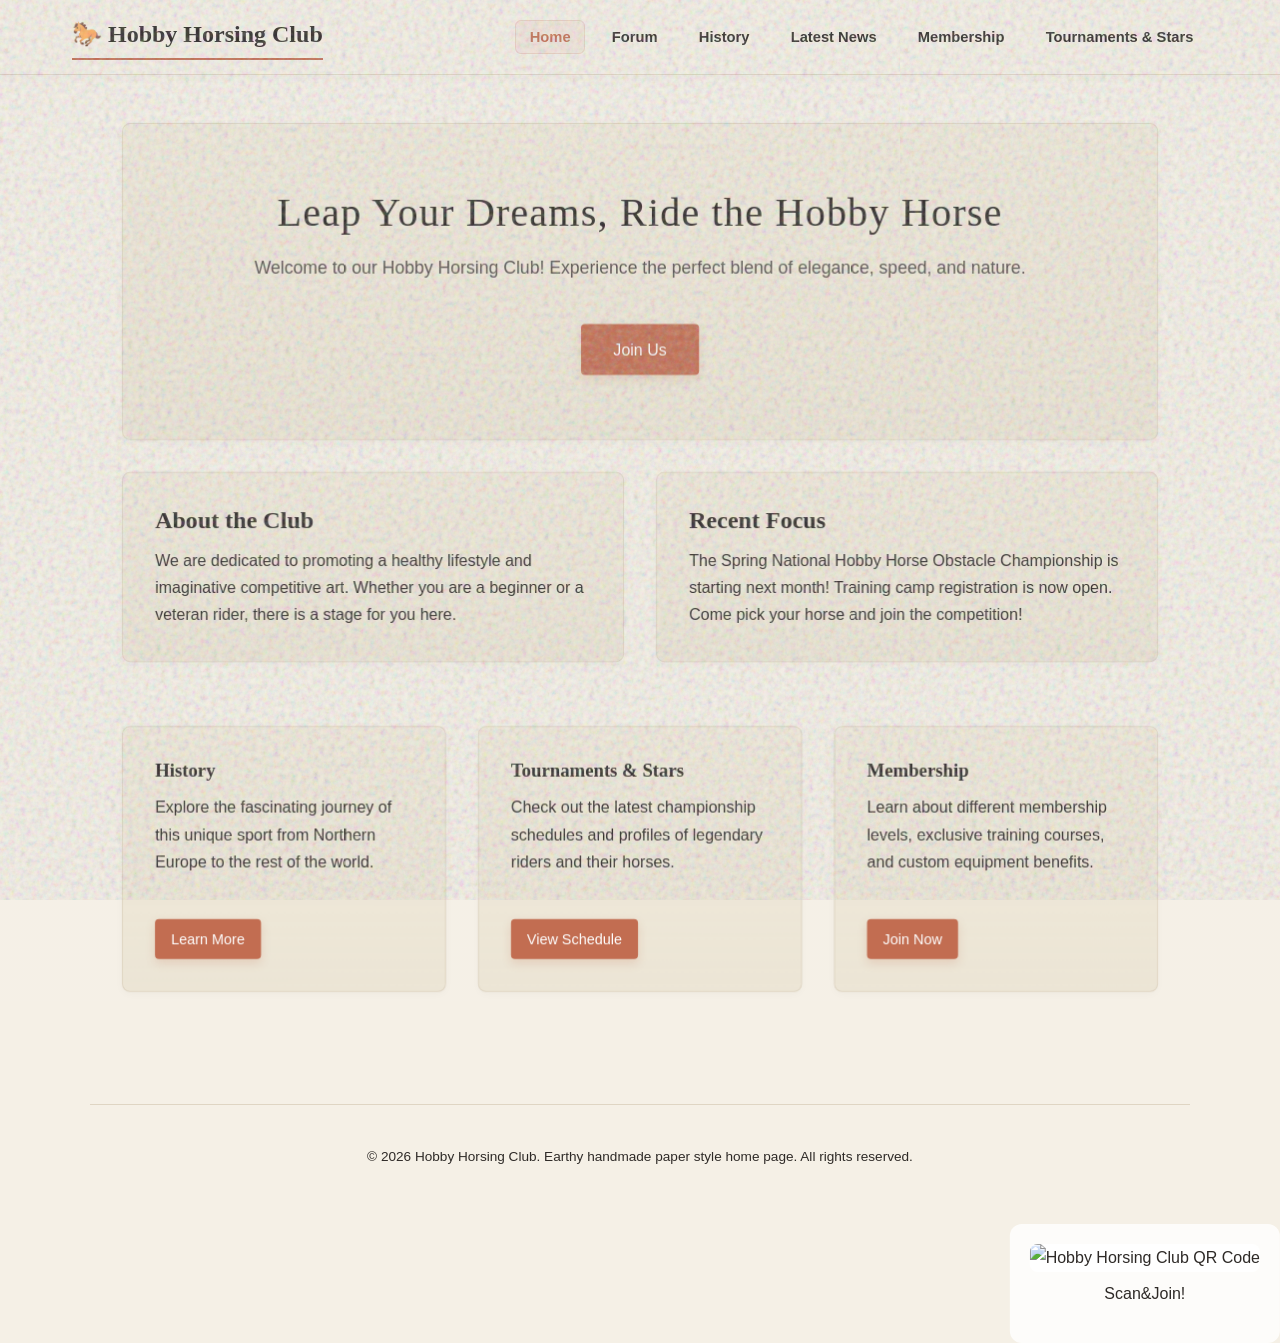
==== index.html @ 78e89c81 "UPDATED VERSION OF QR CODE" ====
<!DOCTYPE html>
<html lang="en">
<head>
    <meta charset="UTF-8">
    <meta name="viewport" content="width=device-width, initial-scale=1.0">
    <title>Hobby Horsing Club - Home</title>
    <link rel="stylesheet" href="style.css">
</head>
<body>
    <!-- Unified Navigation Bar -->
    <header>
        <div class="nav-container">
            <a href="index.html" class="logo">🐎 Hobby Horsing Club</a>
            <nav>
                <ul>
                    <li><a href="index.html" class="active">Home</a></li>
                    <li><a href="forum.html">Forum</a></li>
                    <li><a href="history.html">History</a></li>
                    <li><a href="news.html">Latest News</a></li>
                    <li><a href="membership.html">Membership</a></li>
                    <li><a href="tournament.html">Tournaments & Stars</a></li>
                </ul>
            </nav>
        </div>
    </header>

    <!-- Page Body -->
    <main class="paper-drop">
        <!-- Hero Section -->
        <section class="card" style="text-align: center; padding: 4rem 2rem;">
            <h1 class="page-title" style="border: none; padding: 0; display: inline-block;">Leap Your Dreams, Ride the Hobby Horse</h1>
            <p class="page-subtitle">Welcome to our Hobby Horsing Club! Experience the perfect blend of elegance, speed, and nature.</p>
            <a href="membership.html" class="btn">Join Us</a>
        </section>

        <!-- Club Introduction -->
        <section class="grid-2">
            <div class="card">
                <h2>About the Club</h2>
                <p>We are dedicated to promoting a healthy lifestyle and imaginative competitive art. Whether you are a beginner or a veteran rider, there is a stage for you here.</p>
            </div>
            <div class="card">
                <h2>Recent Focus</h2>
                <p>The Spring National Hobby Horse Obstacle Championship is starting next month! Training camp registration is now open. Come pick your horse and join the competition!</p>
            </div>
        </section>

        <!-- Quick Navigation -->
        <section class="grid-3">
            <div class="card">
                <h3>History</h3>
                <p>Explore the fascinating journey of this unique sport from Northern Europe to the rest of the world.</p>
                <br>
                <a href="history.html" class="btn" style="padding: 0.5rem 1rem; font-size: 0.9rem;">Learn More</a>
            </div>
            <div class="card">
                <h3>Tournaments & Stars</h3>
                <p>Check out the latest championship schedules and profiles of legendary riders and their horses.</p>
                <br>
                <a href="tournament.html" class="btn" style="padding: 0.5rem 1rem; font-size: 0.9rem;">View Schedule</a>
            </div>
            <div class="card">
                <h3>Membership</h3>
                <p>Learn about different membership levels, exclusive training courses, and custom equipment benefits.</p>
                <br>
                <a href="membership.html" class="btn" style="padding: 0.5rem 1rem; font-size: 0.9rem;">Join Now</a>
            </div>
        </section>
    </main>

    <!-- Footer -->
    <footer>
        <p>&copy; 2026 Hobby Horsing Club. Earthy handmade paper style home page. All rights reserved.</p>
    </footer>
    
    <div style="text-align: center; padding: 20px; position: relative; z-index: 1000; background: rgba(255,255,255,0.8); border-radius: 12px; display: inline-block; margin: 0 auto; left: 50%; transform: translateX(-50%);">
        <img 
            src="https://api.qrserver.com/v1/create-qr-code/?size=200x200&data=https://joy-the-goose.github.io/Horsin-Around-with-us/" 
            alt="Hobby Horsing Club QR Code"
            style="background-color: #fff; border-radius: 8px; display: block;"
        />
        <p style="margin-top: 0.5rem;">Scan&Join!</p>
    </div>
</body>
</html>
---- style.css ----
/* ==========================================
   Earthy & Textured Paper - Shared Stylesheet
   ========================================== */
:root {
    --bg-color: #F5F0E6;
    --text-color: #2E2A27;
    --accent-red: #C26D51;
    --accent-green: #5E6C53;
    --card-bg: #EFE8D8;
    --card-border: #DFD5C3;
    --card-hover: #E4DCCB;
    --muted-text: #554F4B;
    --shadow-soft: 0 2px 8px rgba(46, 42, 39, 0.03);
    --shadow-hover: 0 6px 16px rgba(46, 42, 39, 0.06);
    --font-serif: "Noto Serif SC", "Source Han Serif SC", "Georgia", serif;
    --font-sans: -apple-system, BlinkMacSystemFont, "Segoe UI", Roboto, sans-serif;
}
* { box-sizing: border-box; margin: 0; padding: 0; }
body {
    background:
        linear-gradient(180deg, rgba(255, 255, 255, 0.08), rgba(255, 255, 255, 0)),
        var(--bg-color);
    color: var(--text-color);
    font-family: var(--font-sans);
    font-size: 16px;
    line-height: 1.7;
    min-height: 100vh;
    display: flex;
    flex-direction: column;
    position: relative;
    overflow-x: hidden;
}
body::before {
    content: "";
    position: fixed;
    top: 0; left: 0; width: 100%; height: 100%;
    pointer-events: none; z-index: 999; opacity: 0.35;
    background-image: url("data:image/svg+xml,%3Csvg viewBox='0 0 200 200' xmlns='http://www.w3.org/2000/svg'%3E%3Cfilter id='noiseFilter'%3E%3CfeTurbulence type='fractalNoise' baseFrequency='0.8' numOctaves='3' stitchTiles='stitch'/%3E%3C/filter%3E%3Crect width='100%25' height='100%25' filter='url(%23noiseFilter)'/%3E%3C/svg%3E");
}
@keyframes paperDropAnim {
    0% { opacity: 0; transform: translateY(-40px) rotate(-1.5deg) scale(0.98); }
    60% { opacity: 1; transform: translateY(6px) rotate(0.5deg) scale(1.002); }
    100% { opacity: 1; transform: translateY(0) rotate(0deg) scale(1); }
}
.paper-drop {
    opacity: 0;
    animation: paperDropAnim 0.75s cubic-bezier(0.25, 1, 0.5, 1) forwards;
    will-change: transform, opacity;
}
header {
    width: 100%;
    background-color: rgba(245, 240, 230, 0.96);
    border-bottom: 1px solid var(--card-border);
    box-shadow: 0 2px 10px rgba(46, 42, 39, 0.03);
    position: sticky; top: 0; z-index: 100; backdrop-filter: blur(4px);
}
.nav-container {
    max-width: 1200px; margin: 0 auto; padding: 0.9rem 2rem;
    display: flex; justify-content: space-between; align-items: center; flex-wrap: wrap; gap: 0.75rem 1rem;
}
.logo {
    font-family: var(--font-serif); font-size: 1.5rem; font-weight: 700;
    color: var(--text-color); text-decoration: none; border-bottom: 2px solid var(--accent-red); padding-bottom: 0.15rem;
}
nav { display: flex; align-items: center; }
nav ul { list-style: none; display: flex; gap: 0.75rem; flex-wrap: wrap; }
nav a {
    text-decoration: none; color: var(--text-color); font-size: 0.92rem; font-weight: 600;
    padding: 0.5rem 0.85rem; border-radius: 6px; border: 1px solid transparent;
    transition: all 0.2s ease; line-height: 1.2;
}
nav a:hover, nav a.active {
    color: var(--accent-red);
    background-color: rgba(194, 109, 81, 0.08);
    border-color: rgba(194, 109, 81, 0.18);
}
nav a:focus-visible, .btn:focus-visible { outline: 2px solid var(--accent-red); outline-offset: 2px; }

main {
    flex: 1;
    width: 100%;
    max-width: 1100px;
    margin: 0 auto;
    padding: 3rem 2rem;
}

h1, h2, h3, h4 {
    color: var(--text-color);
    line-height: 1.25;
    margin-bottom: 0.75rem;
}

p {
    margin-bottom: 1rem;
    color: var(--text-color);
}

img {
    max-width: 100%;
    display: block;
}

.page-title {
    font-family: var(--font-serif);
    font-size: 2.5rem;
    font-weight: normal;
    margin-bottom: 1rem;
    letter-spacing: 0.03em;
    border-left: 5px solid var(--accent-green);
    padding-left: 1rem;
}

.page-subtitle {
    font-size: 1.1rem;
    color: #554F4B;
    margin-bottom: 2.5rem;
}

.card {
    background-color: var(--card-bg);
    border: 1px solid var(--card-border);
    border-radius: 8px;
    padding: 2rem;
    margin-bottom: 2rem;
    box-shadow: var(--shadow-soft);
    transition: transform 0.2s ease, box-shadow 0.2s ease;
    background-image: linear-gradient(180deg, rgba(255,255,255,0.08), rgba(0,0,0,0.01));
}

.card:hover {
    transform: translateY(-2px);
    box-shadow: var(--shadow-hover);
}

.card h2,
.card h3,
.card h4 {
    font-family: var(--font-serif);
    color: var(--text-color);
}

.card p:last-child,
.card ul:last-child,
.card ol:last-child {
    margin-bottom: 0;
}

.grid-2 {
    display: grid;
    grid-template-columns: repeat(auto-fit, minmax(320px, 1fr));
    gap: 2rem;
    margin-bottom: 2rem;
}

.grid-3 {
    display: grid;
    grid-template-columns: repeat(auto-fit, minmax(300px, 1fr));
    gap: 2rem;
    margin-bottom: 2rem;
}

table {
    width: 100%;
    border-collapse: collapse;
    background-color: var(--card-bg);
    border: 1px solid var(--card-border);
    border-radius: 8px;
    overflow: hidden;
    margin-bottom: 2rem;
}

th, td {
    padding: 1rem 1.25rem;
    text-align: left;
    border-bottom: 1px solid var(--card-border);
}

th {
    background-color: rgba(94, 108, 83, 0.12);
    font-family: var(--font-serif);
    color: var(--text-color);
    font-weight: bold;
}

tr:last-child td {
    border-bottom: none;
}

.form-group {
    margin-bottom: 1.5rem;
}

label {
    display: block;
    margin-bottom: 0.5rem;
    font-weight: bold;
    font-size: 0.95rem;
}

input[type="text"],
input[type="email"],
select,
textarea {
    width: 100%;
    padding: 0.75rem 1rem;
    background-color: #FAF6ED;
    border: 1px solid var(--card-border);
    border-radius: 4px;
    color: var(--text-color);
    font-family: var(--font-sans);
    font-size: 1rem;
}

input:focus, select:focus, textarea:focus {
    outline: none;
    border-color: var(--accent-red);
}

.btn {
    display: inline-block;
    background-color: var(--accent-red);
    color: #FFF;
    padding: 0.75rem 2rem;
    border: none;
    border-radius: 4px;
    font-size: 1rem;
    cursor: pointer;
    text-decoration: none;
    box-shadow: 0 4px 10px rgba(194, 109, 81, 0.2);
    transition: background 0.2s, transform 0.1s;
}

.btn:hover {
    background-color: #B25D41;
    transform: translateY(-1px);
}

.timeline {
    position: relative;
    padding-left: 2rem;
    margin: 2rem 0;
}

.timeline::before {
    content: "";
    position: absolute;
    left: 7px;
    top: 5px;
    bottom: 5px;
    width: 2px;
    background-color: var(--accent-green);
}

.timeline-item {
    position: relative;
    margin-bottom: 2rem;
}

.timeline-item::before {
    content: "";
    position: absolute;
    left: -2rem;
    top: 6px;
    width: 12px;
    height: 12px;
    border-radius: 50%;
    background-color: var(--accent-red);
    border: 2px solid var(--bg-color);
}

.container {
    max-width: 1100px;
    margin: 0 auto;
    animation: paperDropAnim 0.75s cubic-bezier(0.25, 1, 0.5, 1) forwards;
}

.container > header {
    margin-bottom: 1.5rem;
}

.hero-banner {
    text-align: center;
    padding: 3rem 2rem;
    background-color: var(--card-bg);
    border: 1px solid var(--card-border);
    border-radius: 8px;
    margin-bottom: 2.5rem;
    box-shadow: var(--shadow-soft);
}

.hero-banner h1 {
    font-family: var(--font-serif);
    font-size: clamp(2rem, 3vw, 2.6rem);
    font-weight: normal;
    margin-bottom: 0.75rem;
    letter-spacing: 0.03em;
}

.hero-banner p {
    max-width: 700px;
    margin: 0 auto;
    color: var(--muted-text);
    font-size: 1.05rem;
}

.section-title {
    font-family: var(--font-serif);
    font-size: clamp(1.4rem, 2vw, 1.8rem);
    color: var(--accent-red);
    margin-bottom: 1.25rem;
    padding-bottom: 0.5rem;
    border-bottom: 2px dashed var(--card-border);
    display: flex;
    align-items: center;
    gap: 0.5rem;
}

.tournament-section,
.stars-section {
    margin-bottom: 2.5rem;
}

.schedule-table-wrapper {
    background-color: var(--card-bg);
    border: 1px solid var(--card-border);
    border-radius: 8px;
    overflow-x: auto;
    padding: 0.75rem;
    box-shadow: var(--shadow-soft);
}

.status-tag {
    display: inline-block;
    padding: 0.3rem 0.8rem;
    border-radius: 999px;
    font-size: 0.85rem;
    font-weight: 600;
    border: 1px solid transparent;
}

.status-upcoming {
    background-color: #E8F0E3;
    color: var(--accent-green);
    border-color: var(--accent-green);
}

.status-open {
    background-color: #FDF0E6;
    color: var(--accent-red);
    border-color: var(--accent-red);
}

.status-ended {
    background-color: #EFEBE4;
    color: #8C827A;
    border-color: #C5BCB3;
}

.stars-grid {
    display: grid;
    grid-template-columns: repeat(auto-fit, minmax(300px, 1fr));
    gap: 2rem;
}

.star-card {
    position: relative;
    background-color: var(--card-bg);
    border: 1px solid var(--card-border);
    border-radius: 8px;
    padding: 1.5rem;
    box-shadow: var(--shadow-soft);
    transition: transform 0.2s ease, box-shadow 0.2s ease;
}

.star-card:hover {
    transform: translateY(-2px);
    box-shadow: var(--shadow-hover);
}

.star-badge {
    position: absolute;
    top: 1rem;
    right: 1rem;
    background-color: #D9A05B;
    color: #FFF;
    font-size: 0.7rem;
    font-weight: bold;
    padding: 0.35rem 0.7rem;
    border-radius: 4px;
    letter-spacing: 0.05em;
}

.avatar-placeholder {
    width: 100%;
    min-height: 180px;
    background-color: rgba(255, 255, 255, 0.18);
    border: 1px dashed var(--card-border);
    border-radius: 6px;
    display: flex;
    flex-direction: column;
    justify-content: center;
    align-items: center;
    gap: 0.5rem;
    color: #8C827A;
    margin-bottom: 1rem;
    font-size: 0.9rem;
    text-align: center;
}

.star-name {
    font-family: var(--font-serif);
    font-size: 1.45rem;
    margin-bottom: 0.35rem;
}

.horse-name {
    font-size: 1rem;
    color: var(--accent-green);
    font-weight: 600;
    margin-bottom: 0.8rem;
}

.specs-list {
    list-style: none;
    margin-bottom: 1rem;
}

.specs-list li {
    display: flex;
    justify-content: space-between;
    gap: 1rem;
    padding: 0.45rem 0;
    border-bottom: 1px dotted var(--card-border);
    font-size: 0.92rem;
    color: var(--muted-text);
}

.specs-list strong {
    color: var(--text-color);
}

.quote-box {
    font-style: italic;
    font-size: 0.9rem;
    color: #6A625A;
    background: rgba(255, 255, 255, 0.12);
    padding: 0.9rem 1rem;
    border-left: 3px solid var(--accent-red);
    border-radius: 4px;
}

.trophy-section {
    background-color: var(--card-bg);
    border: 1px solid var(--card-border);
    border-radius: 8px;
    padding: 2rem;
    margin-bottom: 2.5rem;
    box-shadow: var(--shadow-soft);
}

.trophy-grid {
    display: grid;
    grid-template-columns: repeat(auto-fit, minmax(220px, 1fr));
    gap: 1.25rem;
    text-align: center;
}

.trophy-item {
    border: 1px solid var(--card-border);
    background-color: rgba(255, 255, 255, 0.14);
    padding: 1.5rem 1rem;
    border-radius: 6px;
}

.trophy-icon {
    display: block;
    font-size: 2rem;
    margin-bottom: 0.5rem;
}

.trophy-title {
    font-family: var(--font-serif);
    font-weight: bold;
    font-size: 1.1rem;
    margin-bottom: 0.4rem;
}

.trophy-desc {
    font-size: 0.9rem;
    color: #736B63;
}

@media (max-width: 768px) {
    .nav-container {
        padding: 1rem 1.2rem;
    }

    nav {
        width: 100%;
    }

    nav ul {
        justify-content: center;
        gap: 0.75rem 1rem;
    }

    main {
        padding: 2rem 1rem;
    }

    .card {
        padding: 1.5rem;
    }

    .grid-2,
    .grid-3 {
        gap: 1.25rem;
    }

    .page-title {
        font-size: 2rem;
    }

    .container > header {
        padding: 1rem 1.2rem;
    }

    .hero-banner {
        padding: 2rem 1rem;
    }
}

@media (max-width: 480px) {
    .nav-container {
        justify-content: center;
    }

    nav ul {
        flex-direction: column;
        align-items: center;
        width: 100%;
    }

    nav a {
        display: block;
        width: 100%;
        text-align: center;
    }

    .page-title {
        font-size: 1.7rem;
        line-height: 1.3;
    }

    th, td {
        padding: 0.7rem 0.8rem;
    }

    .container > header {
        flex-direction: column;
        align-items: flex-start;
        gap: 0.75rem;
    }
}

footer {
    text-align: center;
    padding: 2.5rem 1rem;
    font-size: 0.85rem;
    color: #7A726B;
    border-top: 1px solid var(--card-border);
    max-width: 1100px;
    margin: 0 auto;
    width: 100%;
}
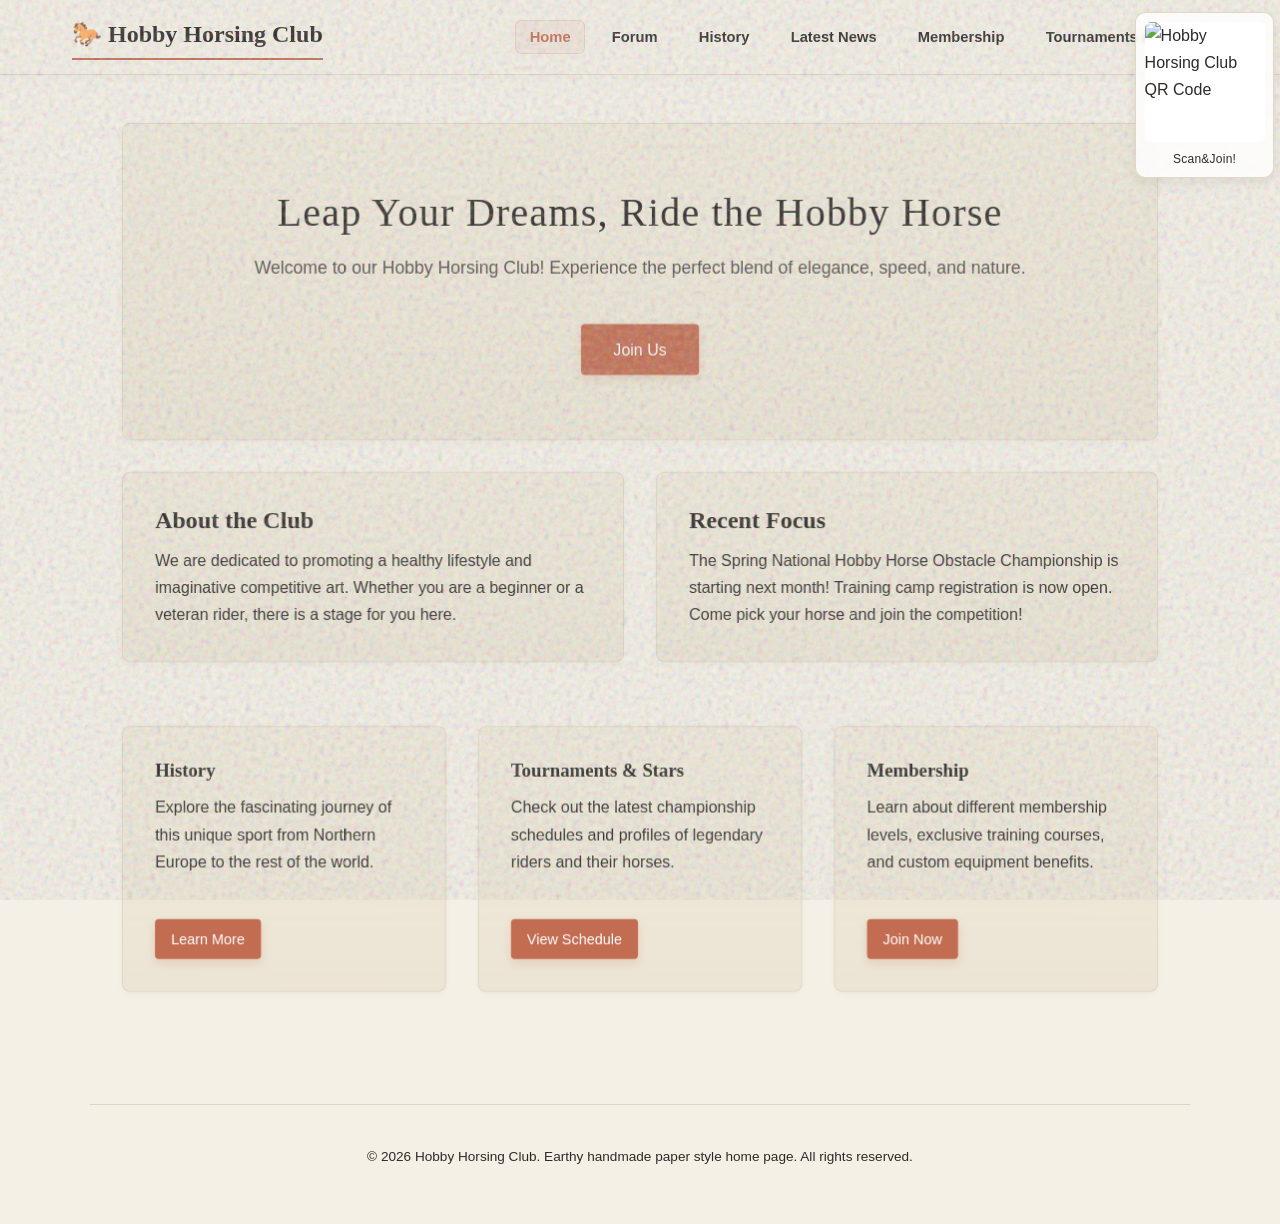
==== commit 6f51ef5a: "Add floating QR code card Introduce a persistent floating QR card that links to the site. Replaced t" ====
--- a/index.html
+++ b/index.html
@@ -73,13 +73,12 @@
         <p>&copy; 2026 Hobby Horsing Club. Earthy handmade paper style home page. All rights reserved.</p>
     </footer>
     
-    <div style="text-align: center; padding: 20px; position: relative; z-index: 1000; background: rgba(255,255,255,0.8); border-radius: 12px; display: inline-block; margin: 0 auto; left: 50%; transform: translateX(-50%);">
+    <div class="qr-float-card">
         <img 
             src="https://api.qrserver.com/v1/create-qr-code/?size=200x200&data=https://joy-the-goose.github.io/Horsin-Around-with-us/" 
             alt="Hobby Horsing Club QR Code"
-            style="background-color: #fff; border-radius: 8px; display: block;"
         />
-        <p style="margin-top: 0.5rem;">Scan&Join!</p>
+        <p>Scan&Join!</p>
     </div>
 </body>
 </html>
--- a/style.css
+++ b/style.css
@@ -563,6 +563,51 @@
     }
 }
 
+.qr-float-card {
+    position: fixed;
+    right: 0.35rem;
+    top: 0.75rem;
+    z-index: 1000;
+    display: flex;
+    flex-direction: column;
+    align-items: center;
+    gap: 0.45rem;
+    padding: 0.55rem 0.55rem 0.45rem;
+    background: rgba(255, 255, 255, 0.82);
+    border: 1px solid rgba(223, 213, 195, 0.95);
+    border-radius: 10px;
+    box-shadow: 0 5px 12px rgba(46, 42, 39, 0.08);
+    backdrop-filter: blur(2px);
+}
+
+.qr-float-card img {
+    display: block;
+    width: 120px;
+    height: 120px;
+    background-color: #FFF;
+    border-radius: 6px;
+}
+
+.qr-float-card p {
+    margin: 0;
+    font-size: 0.75rem;
+    color: var(--text-color);
+    letter-spacing: 0.02em;
+}
+
+@media (max-width: 900px) {
+    .qr-float-card {
+        right: 0.35rem;
+        top: auto;
+        bottom: 0.75rem;
+    }
+
+    .qr-float-card img {
+        width: 100px;
+        height: 100px;
+    }
+}
+
 footer {
     text-align: center;
     padding: 2.5rem 1rem;
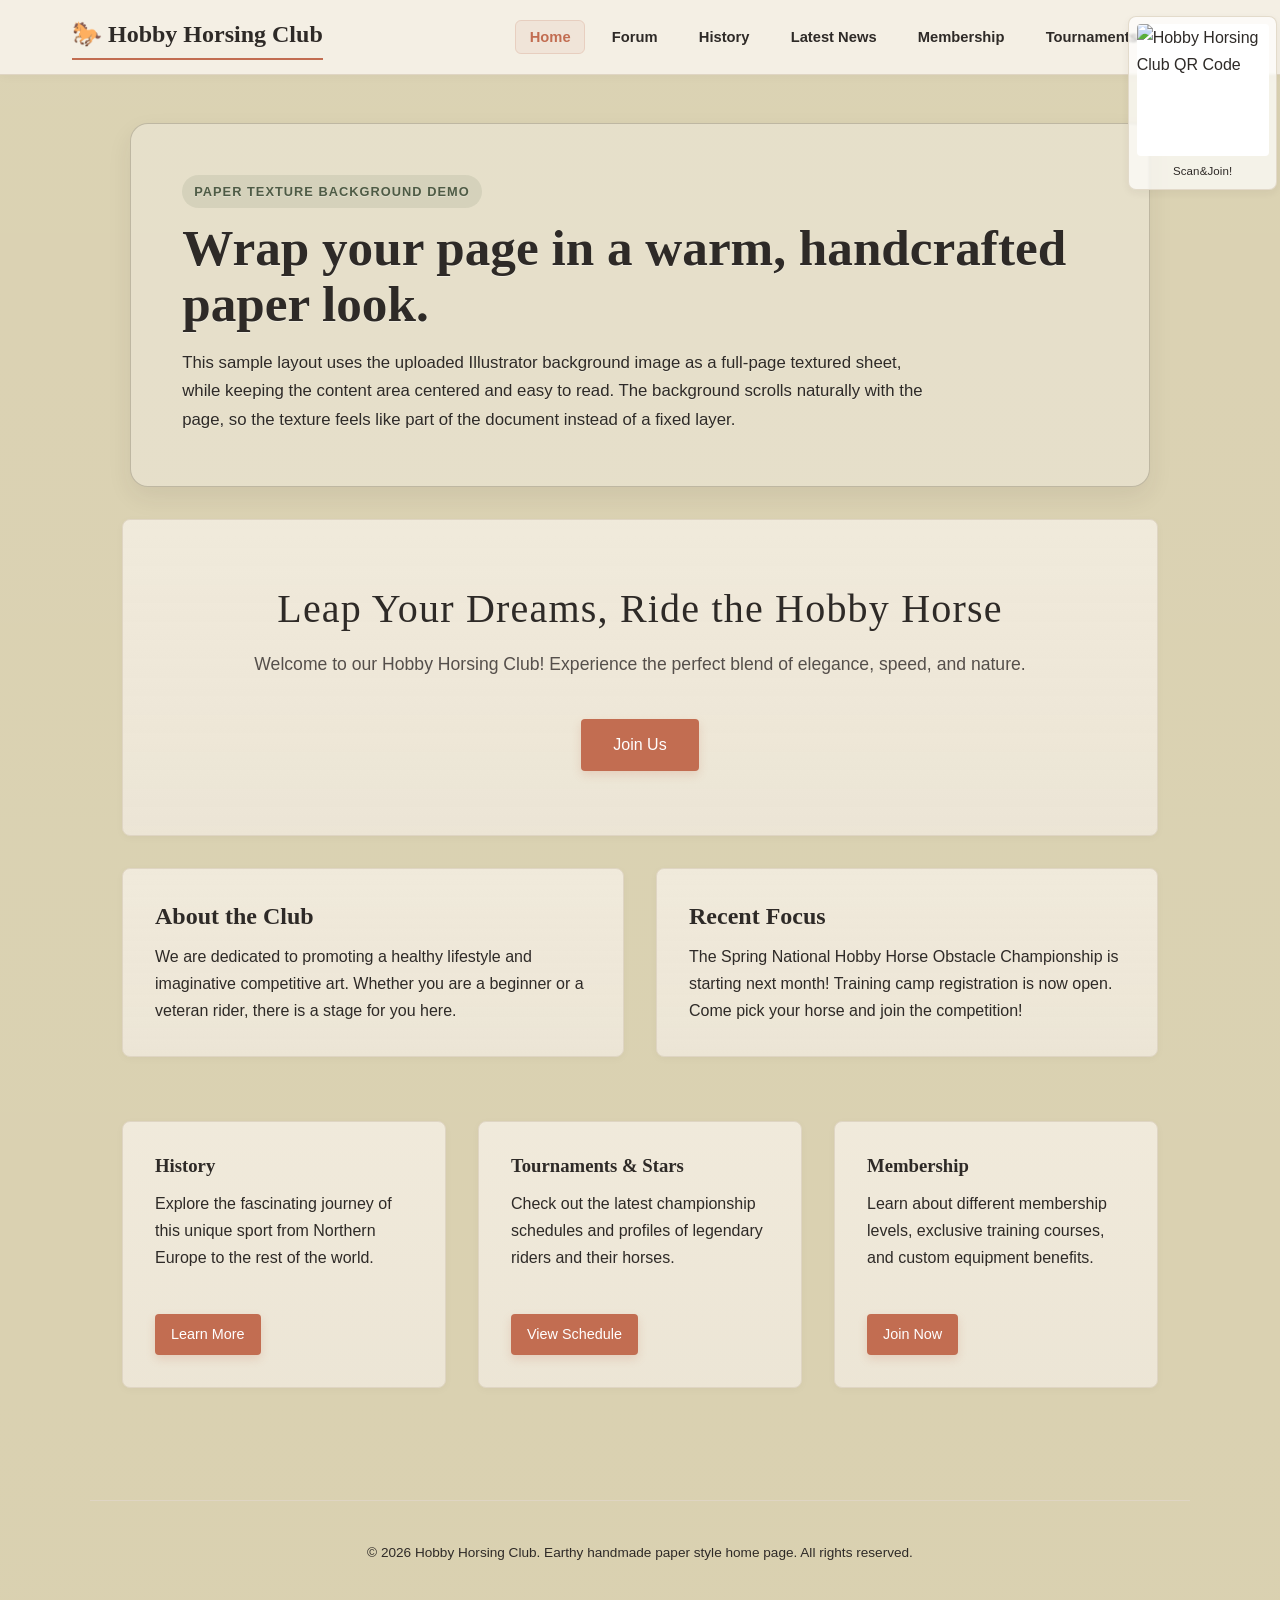
==== commit 8d1e04b3: "Add paper texture background and content panel Adds a demo content section to index.html (content-co" ====
--- a/index.html
+++ b/index.html
@@ -26,6 +26,18 @@
 
     <!-- Page Body -->
     <main class="paper-drop">
+        <section class="content-container">
+            <div class="content-panel">
+                <p class="eyebrow">Paper Texture Background Demo</p>
+                <h1>Wrap your page in a warm, handcrafted paper look.</h1>
+                <p>
+                    This sample layout uses the uploaded Illustrator background image as a full-page textured sheet,
+                    while keeping the content area centered and easy to read. The background scrolls naturally with the page,
+                    so the texture feels like part of the document instead of a fixed layer.
+                </p>
+            </div>
+        </section>
+
         <!-- Hero Section -->
         <section class="card" style="text-align: center; padding: 4rem 2rem;">
             <h1 class="page-title" style="border: none; padding: 0; display: inline-block;">Leap Your Dreams, Ride the Hobby Horse</h1>
--- a/style.css
+++ b/style.css
@@ -17,9 +17,14 @@
 }
 * { box-sizing: border-box; margin: 0; padding: 0; }
 body {
-    background:
-        linear-gradient(180deg, rgba(255, 255, 255, 0.08), rgba(255, 255, 255, 0)),
-        var(--bg-color);
+    background-color: #d9d0af;
+    background-image:
+        linear-gradient(180deg, rgba(255, 255, 255, 0.06), rgba(255, 255, 255, 0.02)),
+        url("../../素材库/Website Background.png");
+    background-position: center center;
+    background-size: cover;
+    background-repeat: no-repeat;
+    background-attachment: scroll;
     color: var(--text-color);
     font-family: var(--font-sans);
     font-size: 16px;
@@ -30,13 +35,6 @@
     position: relative;
     overflow-x: hidden;
 }
-body::before {
-    content: "";
-    position: fixed;
-    top: 0; left: 0; width: 100%; height: 100%;
-    pointer-events: none; z-index: 999; opacity: 0.35;
-    background-image: url("data:image/svg+xml,%3Csvg viewBox='0 0 200 200' xmlns='http://www.w3.org/2000/svg'%3E%3Cfilter id='noiseFilter'%3E%3CfeTurbulence type='fractalNoise' baseFrequency='0.8' numOctaves='3' stitchTiles='stitch'/%3E%3C/filter%3E%3Crect width='100%25' height='100%25' filter='url(%23noiseFilter)'/%3E%3C/svg%3E");
-}
 @keyframes paperDropAnim {
     0% { opacity: 0; transform: translateY(-40px) rotate(-1.5deg) scale(0.98); }
     60% { opacity: 1; transform: translateY(6px) rotate(0.5deg) scale(1.002); }
@@ -82,6 +80,51 @@
     max-width: 1100px;
     margin: 0 auto;
     padding: 3rem 2rem;
+}
+
+.content-container {
+    width: min(100%, 1100px);
+    margin: 0 auto 2rem;
+    padding: 0 0.5rem;
+}
+
+.content-panel {
+    background: rgba(255, 255, 255, 0.30);
+    border: 1px solid rgba(143, 133, 114, 0.45);
+    border-radius: 18px;
+    box-shadow: 0 10px 24px rgba(46, 42, 39, 0.08);
+    padding: clamp(2rem, 4vw, 4rem);
+    backdrop-filter: blur(1px);
+}
+
+.content-panel .eyebrow {
+    display: inline-block;
+    margin-bottom: 0.75rem;
+    padding: 0.35rem 0.75rem;
+    border-radius: 999px;
+    background: rgba(94, 108, 83, 0.12);
+    color: #4e5b45;
+    font-size: 0.8rem;
+    font-weight: 700;
+    letter-spacing: 0.08em;
+    text-transform: uppercase;
+}
+
+.content-panel h1 {
+    margin-bottom: 1rem;
+    font-family: var(--font-serif);
+    font-size: clamp(2rem, 4vw, 3.5rem);
+    line-height: 1.1;
+    color: var(--text-color);
+    text-shadow: 0 1px 0 rgba(255, 255, 255, 0.38);
+}
+
+.content-panel p {
+    max-width: 760px;
+    margin-bottom: 0;
+    color: var(--text-color);
+    font-size: 1.05rem;
+    text-shadow: 0 1px 0 rgba(255, 255, 255, 0.28);
 }
 
 h1, h2, h3, h4 {
@@ -565,46 +608,46 @@
 
 .qr-float-card {
     position: fixed;
-    right: 0.35rem;
-    top: 0.75rem;
+    right: 0.2rem;
+    top: 1rem;
     z-index: 1000;
     display: flex;
     flex-direction: column;
     align-items: center;
-    gap: 0.45rem;
-    padding: 0.55rem 0.55rem 0.45rem;
-    background: rgba(255, 255, 255, 0.82);
-    border: 1px solid rgba(223, 213, 195, 0.95);
-    border-radius: 10px;
-    box-shadow: 0 5px 12px rgba(46, 42, 39, 0.08);
-    backdrop-filter: blur(2px);
+    gap: 0.35rem;
+    padding: 0.45rem;
+    background: rgba(255, 255, 255, 0.7);
+    border: 1px solid rgba(223, 213, 195, 0.85);
+    border-radius: 8px;
+    box-shadow: 0 3px 8px rgba(46, 42, 39, 0.06);
+    backdrop-filter: blur(1px);
 }
 
 .qr-float-card img {
     display: block;
-    width: 120px;
-    height: 120px;
+    width: 132px;
+    height: 132px;
     background-color: #FFF;
-    border-radius: 6px;
+    border-radius: 4px;
 }
 
 .qr-float-card p {
     margin: 0;
-    font-size: 0.75rem;
-    color: var(--text-color);
-    letter-spacing: 0.02em;
+    font-size: 0.72rem;
+    color: var(--text-color);
+    letter-spacing: 0.01em;
 }
 
 @media (max-width: 900px) {
     .qr-float-card {
-        right: 0.35rem;
+        right: 0.2rem;
         top: auto;
-        bottom: 0.75rem;
+        bottom: 0.5rem;
     }
 
     .qr-float-card img {
-        width: 100px;
-        height: 100px;
+        width: 108px;
+        height: 108px;
     }
 }
 
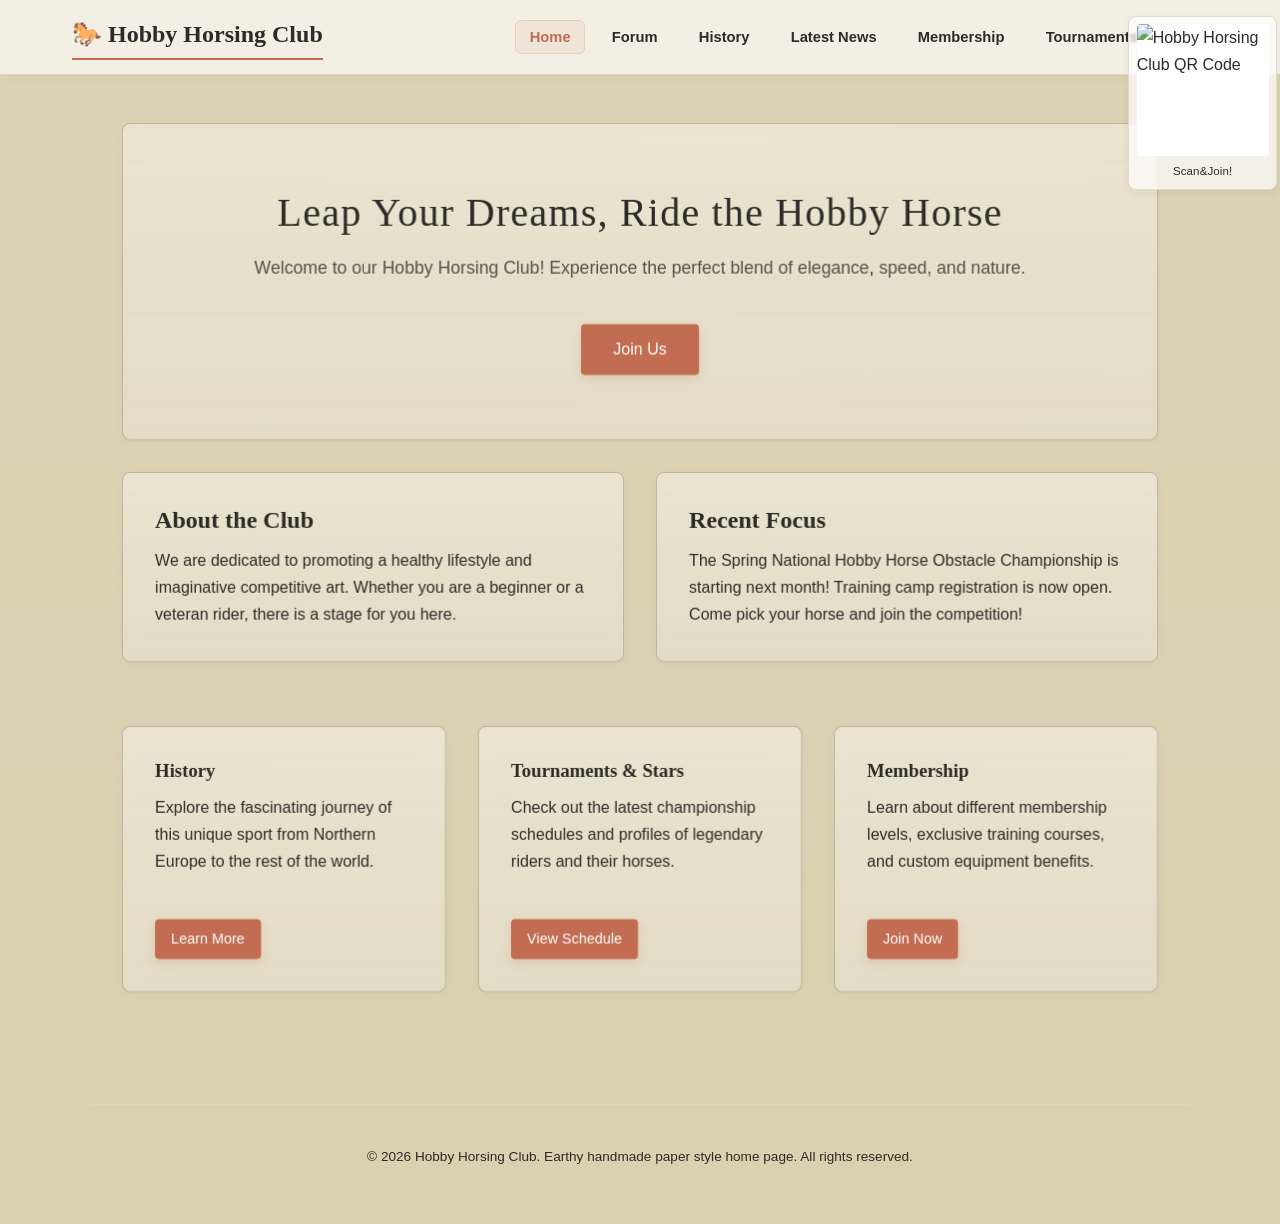
==== commit eee6b229: "Simplify hero and soften card styling Removed the redundant demo content block from the main page an" ====
--- a/index.html
+++ b/index.html
@@ -26,18 +26,6 @@
 
     <!-- Page Body -->
     <main class="paper-drop">
-        <section class="content-container">
-            <div class="content-panel">
-                <p class="eyebrow">Paper Texture Background Demo</p>
-                <h1>Wrap your page in a warm, handcrafted paper look.</h1>
-                <p>
-                    This sample layout uses the uploaded Illustrator background image as a full-page textured sheet,
-                    while keeping the content area centered and easy to read. The background scrolls naturally with the page,
-                    so the texture feels like part of the document instead of a fixed layer.
-                </p>
-            </div>
-        </section>
-
         <!-- Hero Section -->
         <section class="card" style="text-align: center; padding: 4rem 2rem;">
             <h1 class="page-title" style="border: none; padding: 0; display: inline-block;">Leap Your Dreams, Ride the Hobby Horse</h1>
--- a/style.css
+++ b/style.css
@@ -160,14 +160,15 @@
 }
 
 .card {
-    background-color: var(--card-bg);
-    border: 1px solid var(--card-border);
+    background-color: rgba(239, 232, 216, 0.62);
+    border: 1px solid rgba(143, 133, 114, 0.45);
     border-radius: 8px;
     padding: 2rem;
     margin-bottom: 2rem;
     box-shadow: var(--shadow-soft);
     transition: transform 0.2s ease, box-shadow 0.2s ease;
-    background-image: linear-gradient(180deg, rgba(255,255,255,0.08), rgba(0,0,0,0.01));
+    background-image: linear-gradient(180deg, rgba(255,255,255,0.12), rgba(0,0,0,0.015));
+    backdrop-filter: blur(1px);
 }
 
 .card:hover {
@@ -324,11 +325,12 @@
 .hero-banner {
     text-align: center;
     padding: 3rem 2rem;
-    background-color: var(--card-bg);
-    border: 1px solid var(--card-border);
+    background-color: rgba(239, 232, 216, 0.62);
+    border: 1px solid rgba(143, 133, 114, 0.45);
     border-radius: 8px;
     margin-bottom: 2.5rem;
     box-shadow: var(--shadow-soft);
+    backdrop-filter: blur(1px);
 }
 
 .hero-banner h1 {
@@ -364,12 +366,13 @@
 }
 
 .schedule-table-wrapper {
-    background-color: var(--card-bg);
-    border: 1px solid var(--card-border);
+    background-color: rgba(239, 232, 216, 0.62);
+    border: 1px solid rgba(143, 133, 114, 0.45);
     border-radius: 8px;
     overflow-x: auto;
     padding: 0.75rem;
     box-shadow: var(--shadow-soft);
+    backdrop-filter: blur(1px);
 }
 
 .status-tag {
@@ -407,12 +410,13 @@
 
 .star-card {
     position: relative;
-    background-color: var(--card-bg);
-    border: 1px solid var(--card-border);
+    background-color: rgba(239, 232, 216, 0.62);
+    border: 1px solid rgba(143, 133, 114, 0.45);
     border-radius: 8px;
     padding: 1.5rem;
     box-shadow: var(--shadow-soft);
     transition: transform 0.2s ease, box-shadow 0.2s ease;
+    backdrop-filter: blur(1px);
 }
 
 .star-card:hover {
@@ -493,12 +497,13 @@
 }
 
 .trophy-section {
-    background-color: var(--card-bg);
-    border: 1px solid var(--card-border);
+    background-color: rgba(239, 232, 216, 0.62);
+    border: 1px solid rgba(143, 133, 114, 0.45);
     border-radius: 8px;
     padding: 2rem;
     margin-bottom: 2.5rem;
     box-shadow: var(--shadow-soft);
+    backdrop-filter: blur(1px);
 }
 
 .trophy-grid {
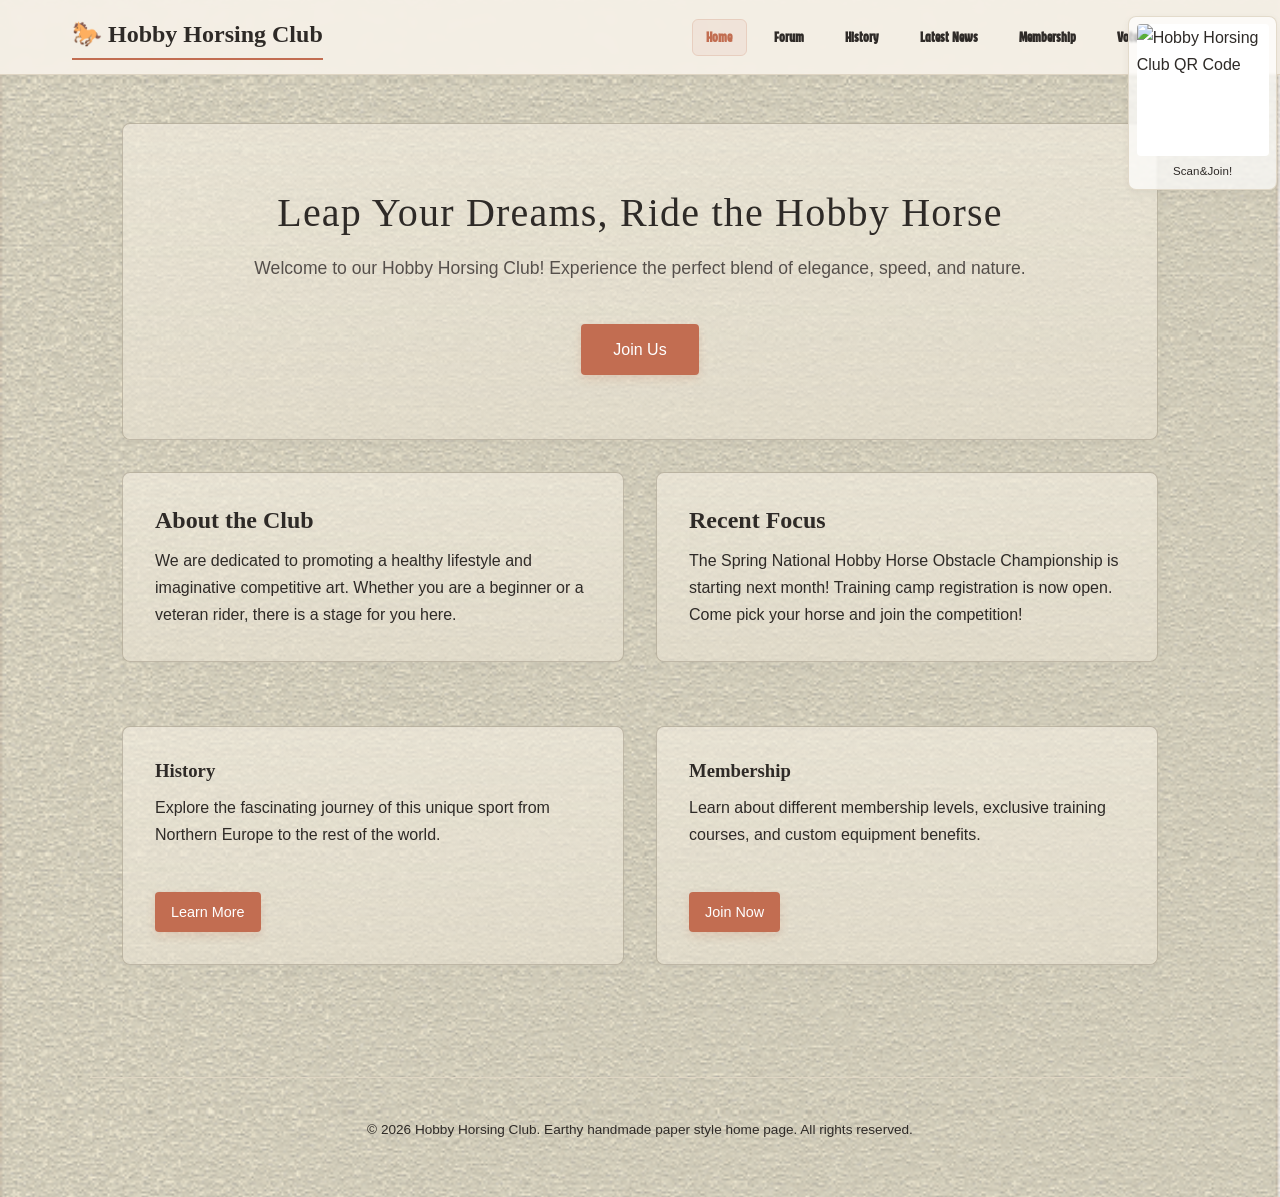
==== commit 0249e34d: "字体和页面设置做了修改" ====
--- a/index.html
+++ b/index.html
@@ -18,7 +18,7 @@
                     <li><a href="history.html">History</a></li>
                     <li><a href="news.html">Latest News</a></li>
                     <li><a href="membership.html">Membership</a></li>
-                    <li><a href="tournament.html">Tournaments & Stars</a></li>
+                    <li><a href="golden_horse.html">Vote For Horses!</a></li>
                 </ul>
             </nav>
         </div>
@@ -53,12 +53,7 @@
                 <br>
                 <a href="history.html" class="btn" style="padding: 0.5rem 1rem; font-size: 0.9rem;">Learn More</a>
             </div>
-            <div class="card">
-                <h3>Tournaments & Stars</h3>
-                <p>Check out the latest championship schedules and profiles of legendary riders and their horses.</p>
-                <br>
-                <a href="tournament.html" class="btn" style="padding: 0.5rem 1rem; font-size: 0.9rem;">View Schedule</a>
-            </div>
+
             <div class="card">
                 <h3>Membership</h3>
                 <p>Learn about different membership levels, exclusive training courses, and custom equipment benefits.</p>
--- a/style.css
+++ b/style.css
@@ -1,6 +1,13 @@
 /* ==========================================
    Earthy & Textured Paper - Shared Stylesheet
    ========================================== */
+@font-face {
+    font-family: "Caacupe One";
+    src: url("./assets/Caacupe_One/CaacupeOne-Regular.ttf") format("truetype");
+    font-weight: 400;
+    font-style: normal;
+}
+
 :root {
     --bg-color: #F5F0E6;
     --text-color: #2E2A27;
@@ -16,11 +23,15 @@
     --font-sans: -apple-system, BlinkMacSystemFont, "Segoe UI", Roboto, sans-serif;
 }
 * { box-sizing: border-box; margin: 0; padding: 0; }
+html, body {
+    width: 100%;
+    min-height: 100%;
+    margin: 0;
+    padding: 0;
+}
 body {
-    background-color: #d9d0af;
-    background-image:
-        linear-gradient(180deg, rgba(255, 255, 255, 0.06), rgba(255, 255, 255, 0.02)),
-        url("../../素材库/Website Background.png");
+    background-color: #c6b58b;
+    background-image: url("./assets/Website Background.webp");
     background-position: center center;
     background-size: cover;
     background-repeat: no-repeat;
@@ -66,6 +77,7 @@
     text-decoration: none; color: var(--text-color); font-size: 0.92rem; font-weight: 600;
     padding: 0.5rem 0.85rem; border-radius: 6px; border: 1px solid transparent;
     transition: all 0.2s ease; line-height: 1.2;
+    font-family: "Caacupe One", var(--font-sans);
 }
 nav a:hover, nav a.active {
     color: var(--accent-red);
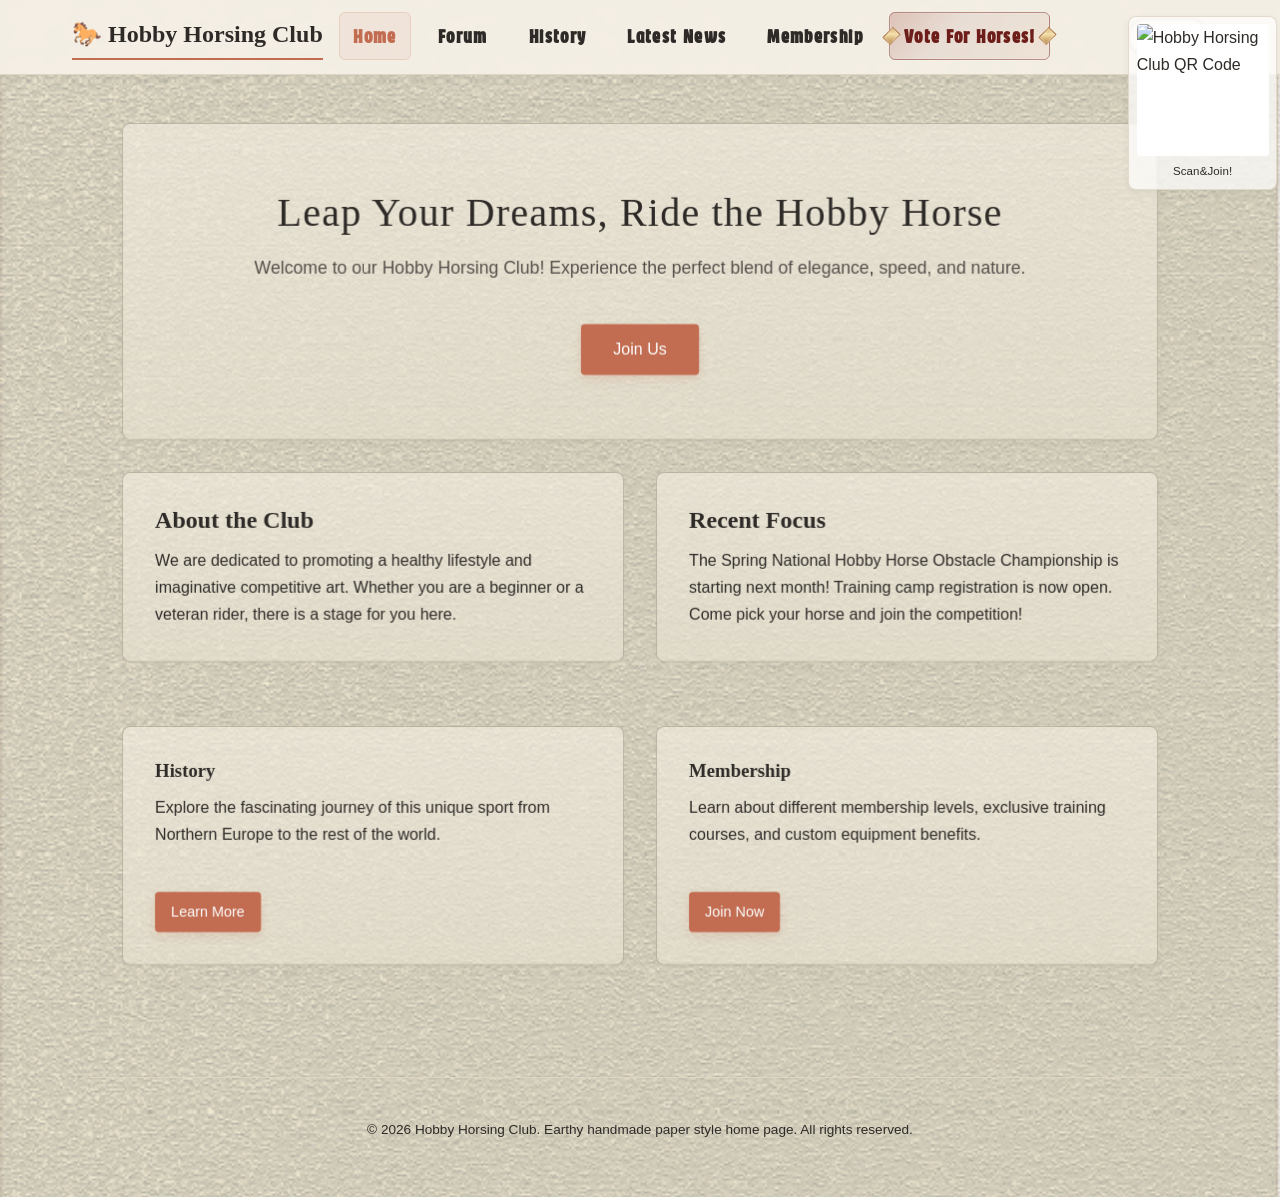
==== commit 19790659: "多语种适配和投票页面排版修改" ====
--- a/index.html
+++ b/index.html
@@ -28,44 +28,44 @@
     <main class="paper-drop">
         <!-- Hero Section -->
         <section class="card" style="text-align: center; padding: 4rem 2rem;">
-            <h1 class="page-title" style="border: none; padding: 0; display: inline-block;">Leap Your Dreams, Ride the Hobby Horse</h1>
-            <p class="page-subtitle">Welcome to our Hobby Horsing Club! Experience the perfect blend of elegance, speed, and nature.</p>
-            <a href="membership.html" class="btn">Join Us</a>
+            <h1 id="home-title" class="page-title" style="border: none; padding: 0; display: inline-block;">Leap Your Dreams, Ride the Hobby Horse</h1>
+            <p id="home-subtitle" class="page-subtitle">Welcome to our Hobby Horsing Club! Experience the perfect blend of elegance, speed, and nature.</p>
+            <a id="home-join" href="membership.html" class="btn">Join Us</a>
         </section>
 
         <!-- Club Introduction -->
         <section class="grid-2">
             <div class="card">
-                <h2>About the Club</h2>
-                <p>We are dedicated to promoting a healthy lifestyle and imaginative competitive art. Whether you are a beginner or a veteran rider, there is a stage for you here.</p>
+                <h2 id="about-title">About the Club</h2>
+                <p id="about-copy">We are dedicated to promoting a healthy lifestyle and imaginative competitive art. Whether you are a beginner or a veteran rider, there is a stage for you here.</p>
             </div>
             <div class="card">
-                <h2>Recent Focus</h2>
-                <p>The Spring National Hobby Horse Obstacle Championship is starting next month! Training camp registration is now open. Come pick your horse and join the competition!</p>
+                <h2 id="recent-title">Recent Focus</h2>
+                <p id="recent-copy">The Spring National Hobby Horse Obstacle Championship is starting next month! Training camp registration is now open. Come pick your horse and join the competition!</p>
             </div>
         </section>
 
         <!-- Quick Navigation -->
         <section class="grid-3">
             <div class="card">
-                <h3>History</h3>
-                <p>Explore the fascinating journey of this unique sport from Northern Europe to the rest of the world.</p>
+                <h3 id="history-card-title">History</h3>
+                <p id="history-card-copy">Explore the fascinating journey of this unique sport from Northern Europe to the rest of the world.</p>
                 <br>
-                <a href="history.html" class="btn" style="padding: 0.5rem 1rem; font-size: 0.9rem;">Learn More</a>
+                <a id="history-card-btn" href="history.html" class="btn" style="padding: 0.5rem 1rem; font-size: 0.9rem;">Learn More</a>
             </div>
 
             <div class="card">
-                <h3>Membership</h3>
-                <p>Learn about different membership levels, exclusive training courses, and custom equipment benefits.</p>
+                <h3 id="membership-card-title">Membership</h3>
+                <p id="membership-card-copy">Learn about different membership levels, exclusive training courses, and custom equipment benefits.</p>
                 <br>
-                <a href="membership.html" class="btn" style="padding: 0.5rem 1rem; font-size: 0.9rem;">Join Now</a>
+                <a id="membership-card-btn" href="membership.html" class="btn" style="padding: 0.5rem 1rem; font-size: 0.9rem;">Join Now</a>
             </div>
         </section>
     </main>
 
     <!-- Footer -->
     <footer>
-        <p>&copy; 2026 Hobby Horsing Club. Earthy handmade paper style home page. All rights reserved.</p>
+        <p id="footer-copy">&copy; 2026 Hobby Horsing Club. Earthy handmade paper style home page. All rights reserved.</p>
     </footer>
     
     <div class="qr-float-card">
@@ -73,7 +73,9 @@
             src="https://api.qrserver.com/v1/create-qr-code/?size=200x200&data=https://joy-the-goose.github.io/Horsin-Around-with-us/" 
             alt="Hobby Horsing Club QR Code"
         />
-        <p>Scan&Join!</p>
+        <p id="qr-caption">Scan&Join!</p>
     </div>
+
+    <script src="language-switcher.js"></script>
 </body>
 </html>
--- a/style.css
+++ b/style.css
@@ -74,17 +74,127 @@
 nav { display: flex; align-items: center; }
 nav ul { list-style: none; display: flex; gap: 0.75rem; flex-wrap: wrap; }
 nav a {
-    text-decoration: none; color: var(--text-color); font-size: 0.92rem; font-weight: 600;
+    text-decoration: none; color: var(--text-color); font-size: 1.4rem; font-weight: 600;
     padding: 0.5rem 0.85rem; border-radius: 6px; border: 1px solid transparent;
     transition: all 0.2s ease; line-height: 1.2;
     font-family: "Caacupe One", var(--font-sans);
+    letter-spacing: 0.06em;
 }
 nav a:hover, nav a.active {
     color: var(--accent-red);
     background-color: rgba(194, 109, 81, 0.08);
     border-color: rgba(194, 109, 81, 0.18);
 }
+
+.vote-nav-item {
+    position: relative;
+}
+
+nav a[href="golden_horse.html"] {
+    position: relative;
+    color: #6d1e1a;
+    border-color: rgba(109, 30, 26, 0.42);
+    background: linear-gradient(135deg, rgba(156, 64, 53, 0.26), rgba(96, 31, 25, 0.08) 38%, rgba(203, 151, 112, 0.14));
+    box-shadow: inset 0 0 0 1px rgba(255,255,255,0.12), 0 1px 0 rgba(255,255,255,0.14);
+}
+
+nav a[href="golden_horse.html"]::before,
+nav a[href="golden_horse.html"]::after {
+    content: "";
+    position: absolute;
+    top: 50%;
+    width: 0.58rem;
+    height: 0.8rem;
+    transform: translateY(-50%) rotate(45deg);
+    background: linear-gradient(135deg, #d8b06d, #f5e2af 38%, #b98442 100%);
+    border: 1px solid rgba(109, 30, 26, 0.28);
+    box-shadow: inset 0 0 0 1px rgba(255,255,255,0.25);
+}
+
+nav a[href="golden_horse.html"]::before {
+    left: -0.28rem;
+}
+
+nav a[href="golden_horse.html"]::after {
+    right: -0.28rem;
+}
+
+nav a[href="golden_horse.html"]:hover,
+nav a[href="golden_horse.html"].active {
+    color: #b78a2d;
+    background: linear-gradient(180deg, rgba(255, 245, 204, 0.32), rgba(183, 138, 45, 0.03));
+    border-color: rgba(183, 138, 45, 0.28);
+}
+
+nav a[href="golden_horse.html"]:hover::before,
+nav a[href="golden_horse.html"]:hover::after,
+nav a[href="golden_horse.html"].active::before,
+nav a[href="golden_horse.html"].active::after {
+    background: linear-gradient(135deg, #d8b968, #f4df9a);
+    border-color: rgba(111, 82, 20, 0.28);
+}
+
 nav a:focus-visible, .btn:focus-visible { outline: 2px solid var(--accent-red); outline-offset: 2px; }
+
+.lang-switcher {
+    position: relative;
+    margin-left: auto;
+}
+
+.lang-toggle {
+    display: inline-flex;
+    align-items: center;
+    gap: 0.55rem;
+    padding: 0.45rem 0.75rem;
+    border-radius: 999px;
+    border: 1px solid rgba(143, 133, 114, 0.45);
+    background: rgba(255,255,255,0.26);
+    color: var(--text-color);
+    font-family: "Caacupe One", var(--font-sans);
+    font-size: 1.05rem;
+    cursor: pointer;
+    box-shadow: inset 0 0 0 1px rgba(255,255,255,0.1);
+}
+
+.lang-caret {
+    font-size: 0.85rem;
+}
+
+.lang-menu {
+    position: absolute;
+    right: 0;
+    top: calc(100% + 0.5rem);
+    min-width: 190px;
+    display: none;
+    flex-direction: column;
+    background: rgba(245, 240, 230, 0.98);
+    border: 1px solid rgba(143, 133, 114, 0.45);
+    border-radius: 12px;
+    box-shadow: 0 16px 24px rgba(46, 42, 39, 0.08);
+    overflow: hidden;
+    z-index: 120;
+}
+
+.lang-switcher.open .lang-menu {
+    display: flex;
+}
+
+.lang-option {
+    border: none;
+    background: transparent;
+    text-align: left;
+    padding: 0.7rem 0.9rem;
+    font-family: "Caacupe One", var(--font-sans);
+    font-size: 1rem;
+    color: var(--text-color);
+    cursor: pointer;
+}
+
+.lang-option:hover,
+.lang-option.active {
+    background: rgba(194, 109, 81, 0.08);
+    color: var(--accent-red);
+}
 
 main {
     flex: 1;
@@ -171,6 +281,427 @@
     margin-bottom: 2.5rem;
 }
 
+.vote-page {
+    padding-top: 1rem;
+}
+
+.vote-header {
+    padding: 2.5rem 2rem;
+    text-align: center;
+}
+
+.vote-title {
+    border-left: none;
+    padding-left: 0;
+    display: inline-block;
+    margin-bottom: 1rem;
+}
+
+.vote-subtitle {
+    max-width: 860px;
+    margin: 0 auto 1.5rem;
+    font-size: 1.08rem;
+    color: var(--muted-text);
+}
+
+.votes-banner {
+    display: inline-flex;
+    align-items: center;
+    gap: 0.6rem;
+    flex-wrap: wrap;
+    justify-content: center;
+    padding: 0.85rem 1.25rem;
+    border-radius: 999px;
+    background: rgba(94, 108, 83, 0.12);
+    border: 1px solid rgba(94, 108, 83, 0.24);
+    font-size: 1rem;
+    font-weight: 700;
+}
+
+#total-votes {
+    font-family: var(--font-serif);
+    font-size: 1.7rem;
+    color: var(--accent-red);
+}
+
+.grid-2.vote-grid {
+    margin-top: 1.5rem;
+    margin-bottom: 2rem;
+    display: grid;
+    grid-template-columns: repeat(2, minmax(0, 1.15fr));
+    gap: 2rem;
+    justify-content: center;
+}
+
+.vote-card:nth-child(3),
+.vote-card:nth-child(4) {
+    grid-column: auto;
+}
+
+.vote-card {
+    position: relative;
+    overflow: hidden;
+}
+
+.vote-card.is-selected {
+    border-color: rgba(194, 109, 81, 0.45);
+}
+
+.vote-card.is-shaking {
+    animation: paperShake 0.36s ease;
+}
+
+.vote-image {
+    min-height: 180px;
+    border: 1px solid rgba(143, 133, 114, 0.45);
+    border-radius: 6px;
+    margin-bottom: 1rem;
+    display: flex;
+    align-items: center;
+    justify-content: center;
+    flex-direction: column;
+    gap: 0.5rem;
+    background: rgba(255,255,255,0.08);
+    text-align: center;
+}
+
+.vote-image span {
+    font-size: 3rem;
+    line-height: 1;
+}
+
+.vote-image small {
+    font-size: 0.8rem;
+    font-weight: 700;
+    letter-spacing: 0.08em;
+    text-transform: uppercase;
+    color: rgba(46,42,39,0.7);
+}
+
+.placeholder-patricia { background: linear-gradient(135deg, rgba(211, 160, 127, 0.2), rgba(123, 89, 62, 0.08)); }
+.placeholder-rare-mane { background: linear-gradient(135deg, rgba(173, 130, 92, 0.2), rgba(112, 80, 58, 0.09)); }
+.placeholder-nostril { background: linear-gradient(135deg, rgba(152, 169, 138, 0.22), rgba(83, 106, 78, 0.08)); }
+.placeholder-mystery { background: linear-gradient(135deg, rgba(117, 115, 136, 0.2), rgba(58, 55, 82, 0.08)); }
+
+.vote-content {
+    display: flex;
+    flex-direction: column;
+    gap: 0.9rem;
+}
+
+.candidate-head {
+    display: flex;
+    justify-content: space-between;
+    align-items: flex-end;
+    gap: 1rem;
+}
+
+.candidate-head h2,
+.candidate-head h3 {
+    margin: 0;
+}
+
+.candidate-head h2 {
+    font-family: var(--font-serif);
+    font-size: 1.8rem;
+}
+
+.candidate-label {
+    display: block;
+    margin-bottom: 0.2rem;
+    font-size: 0.68rem;
+    letter-spacing: 0.08em;
+    text-transform: uppercase;
+    color: var(--muted-text);
+}
+
+.tag-list {
+    display: flex;
+    flex-wrap: wrap;
+    gap: 0.45rem;
+}
+
+.vote-tag {
+    display: inline-flex;
+    align-items: center;
+    padding: 0.35rem 0.7rem;
+    border-radius: 999px;
+    background: rgba(194, 109, 81, 0.1);
+    border: 1px solid rgba(194, 109, 81, 0.2);
+    color: var(--accent-red);
+    font-size: 0.78rem;
+    font-weight: 700;
+}
+
+.vote-description,
+.vote-slogan {
+    margin: 0;
+}
+
+.vote-description {
+    color: var(--muted-text);
+}
+
+.vote-slogan {
+    font-style: italic;
+    font-weight: 700;
+    color: var(--accent-green);
+    padding-left: 0.7rem;
+    border-left: 3px solid rgba(94,108,83,0.4);
+}
+
+.vote-footer {
+    display: flex;
+    justify-content: space-between;
+    align-items: flex-end;
+    gap: 1rem;
+    padding-top: 1rem;
+    border-top: 1px dashed rgba(143, 133, 114, 0.45);
+}
+
+.vote-stats {
+    display: flex;
+    flex-direction: column;
+    gap: 0.2rem;
+}
+
+.vote-stat-label {
+    font-size: 0.72rem;
+    text-transform: uppercase;
+    letter-spacing: 0.08em;
+    color: var(--muted-text);
+}
+
+.vote-count {
+    font-family: var(--font-serif);
+    font-size: 1.5rem;
+    font-weight: 700;
+    color: var(--text-color);
+}
+
+.vote-btn {
+    min-width: 120px;
+    border-radius: 999px;
+    padding: 0.8rem 1.1rem;
+}
+
+.vote-btn.is-voted {
+    background: var(--accent-green);
+    box-shadow: none;
+}
+
+.vote-feedback {
+    position: absolute;
+    right: 1rem;
+    top: 0.75rem;
+    font-size: 1.1rem;
+    animation: floatUp 0.75s ease forwards;
+}
+
+.leaderboard {
+    margin-top: 2rem;
+    margin-bottom: 2rem;
+}
+
+.leaderboard-header {
+    margin-bottom: 1rem;
+}
+
+.leaderboard-header h2 {
+    margin-bottom: 0.3rem;
+}
+
+.leaderboard-header p {
+    margin: 0;
+    color: var(--muted-text);
+}
+
+.leaderboard-list {
+    list-style: none;
+    display: flex;
+    flex-direction: column;
+    gap: 0.9rem;
+}
+
+.leaderboard-item {
+    border: 1px solid rgba(143, 133, 114, 0.45);
+    border-radius: 8px;
+    background: rgba(255,255,255,0.08);
+    padding: 0.85rem 1rem;
+}
+
+.leaderboard-meta {
+    display: flex;
+    justify-content: space-between;
+    align-items: center;
+    gap: 1rem;
+    margin-bottom: 0.5rem;
+}
+
+.leaderboard-rank,
+.leaderboard-percent {
+    font-weight: 700;
+    color: var(--accent-red);
+}
+
+.leaderboard-name {
+    font-weight: 700;
+    color: var(--text-color);
+}
+
+.leaderboard-progress {
+    width: 100%;
+    height: 10px;
+    border-radius: 999px;
+    overflow: hidden;
+    background: rgba(143, 133, 114, 0.18);
+}
+
+.leaderboard-fill {
+    height: 100%;
+    border-radius: inherit;
+    background: linear-gradient(90deg, var(--accent-green), var(--accent-red));
+}
+
+.social-grid {
+    margin-top: 2rem;
+    margin-bottom: 2rem;
+}
+
+.social-card,
+.qr-card {
+    padding: 2rem;
+}
+
+.social-card,
+.qr-card {
+    text-align: center;
+}
+
+.social-card,
+.qr-card {
+    display: flex;
+    flex-direction: column;
+    justify-content: center;
+}
+
+.social-card h2,
+.qr-card h2 {
+    min-height: 2.6rem;
+    display: flex;
+    align-items: center;
+    justify-content: center;
+    margin-bottom: 0.75rem;
+}
+
+.social-card .btn {
+    display: block;
+    margin: 1.5rem auto 0;
+}
+
+.qr-box {
+    width: 180px;
+    height: 180px;
+    margin: 1rem auto 0;
+    padding: 0.6rem;
+    border-radius: 18px;
+    border: 1px solid rgba(143, 133, 114, 0.5);
+    background: linear-gradient(135deg, rgba(255,255,255,0.14), rgba(94,108,83,0.06));
+    display: flex;
+    align-items: center;
+    justify-content: center;
+    font-family: var(--font-serif);
+    font-size: 1.5rem;
+    color: var(--muted-text);
+    overflow: hidden;
+    box-shadow: inset 0 0 0 2px rgba(255,255,255,0.12);
+}
+
+.qr-box img {
+    display: block;
+    width: 100%;
+    height: 100%;
+    object-fit: cover;
+    border-radius: 10px;
+    background: #ffffff;
+}
+
+.qr-caption {
+    margin: 0.85rem 0 0;
+    text-align: center;
+    font-family: "Caacupe One", var(--font-sans);
+    font-size: 1.2rem;
+    line-height: 1.2;
+    letter-spacing: 0.06em;
+    color: var(--accent-red);
+    text-transform: uppercase;
+    padding-top: 0.35rem;
+    border-top: 1px dashed rgba(194, 109, 81, 0.45);
+    display: inline-block;
+    width: 100%;
+    position: relative;
+}
+
+.qr-caption::before,
+.qr-caption::after {
+    content: "✦";
+    position: absolute;
+    top: -0.18rem;
+    font-size: 0.85rem;
+    color: rgba(194, 109, 81, 0.7);
+}
+
+.qr-caption::before {
+    left: calc(50% - 2.5rem);
+}
+
+.qr-caption::after {
+    right: calc(50% - 2.5rem);
+}
+
+.toast {
+    position: fixed;
+    right: 1.5rem;
+    bottom: 1.5rem;
+    padding: 0.9rem 1.2rem;
+    border-radius: 999px;
+    background: rgba(46, 42, 39, 0.92);
+    color: #fff;
+    font-size: 0.92rem;
+    opacity: 0;
+    transform: translateY(18px);
+    pointer-events: none;
+    transition: opacity 0.2s ease, transform 0.2s ease;
+    box-shadow: 0 10px 22px rgba(46, 42, 39, 0.18);
+}
+
+.toast.show {
+    opacity: 1;
+    transform: translateY(0);
+}
+
+@keyframes paperShake {
+    0%, 100% { transform: translateX(0); }
+    20% { transform: translateX(-3px) rotate(-0.6deg); }
+    40% { transform: translateX(3px) rotate(0.6deg); }
+    60% { transform: translateX(-2px) rotate(-0.4deg); }
+    80% { transform: translateX(2px) rotate(0.4deg); }
+}
+
+@keyframes floatUp {
+    0% {
+        opacity: 0;
+        transform: translateY(10px) scale(0.8);
+    }
+    18% {
+        opacity: 1;
+    }
+    100% {
+        opacity: 0;
+        transform: translateY(-18px) scale(1.2);
+    }
+}
+
 .card {
     background-color: rgba(239, 232, 216, 0.62);
     border: 1px solid rgba(143, 133, 114, 0.45);
@@ -206,6 +737,12 @@
     grid-template-columns: repeat(auto-fit, minmax(320px, 1fr));
     gap: 2rem;
     margin-bottom: 2rem;
+}
+
+.grid-2.vote-grid {
+    grid-template-columns: repeat(2, minmax(0, 1.15fr));
+    gap: 2rem;
+    justify-content: center;
 }
 
 .grid-3 {
@@ -550,6 +1087,12 @@
     color: #736B63;
 }
 
+@media (max-width: 900px) {
+    .vote-grid {
+        grid-template-columns: 1fr;
+    }
+}
+
 @media (max-width: 768px) {
     .nav-container {
         padding: 1rem 1.2rem;
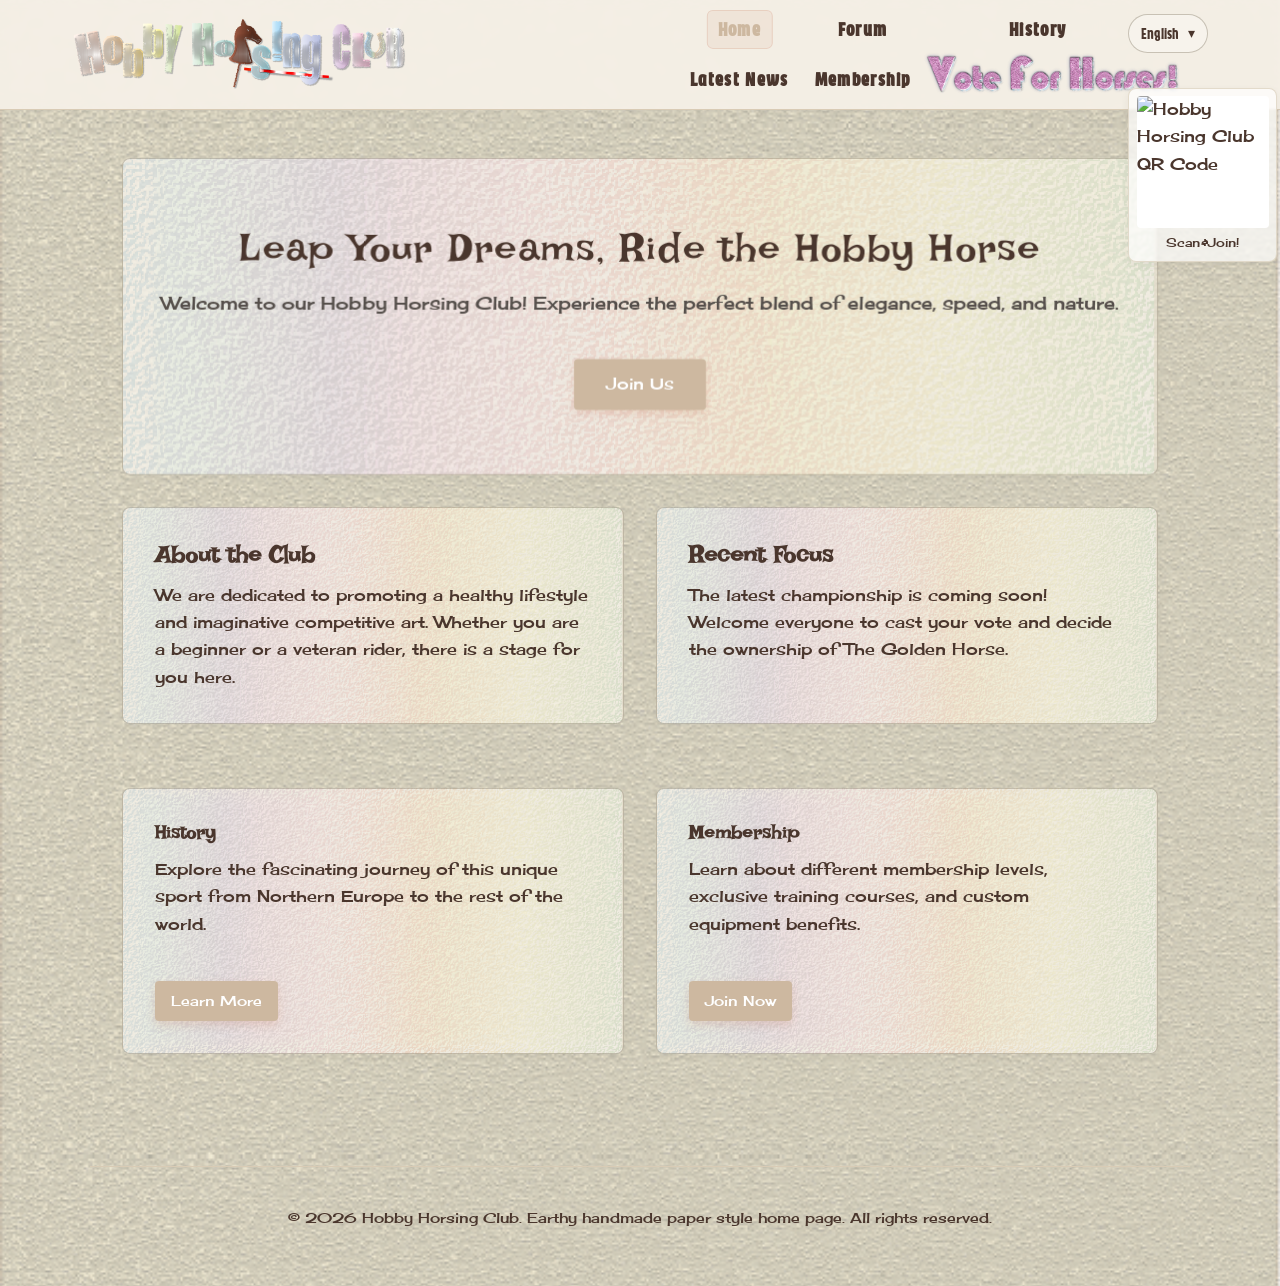
==== commit 1e152f9e: "排版画面小小修改" ====
--- a/index.html
+++ b/index.html
@@ -41,7 +41,7 @@
             </div>
             <div class="card">
                 <h2 id="recent-title">Recent Focus</h2>
-                <p id="recent-copy">The Spring National Hobby Horse Obstacle Championship is starting next month! Training camp registration is now open. Come pick your horse and join the competition!</p>
+                <p id="recent-copy">The latest championship is coming soon! Welcome everyone to cast your vote and decide the ownership of The Golden Horse.</p>
             </div>
         </section>
 
--- a/style.css
+++ b/style.css
@@ -1,6 +1,20 @@
 /* ==========================================
    Earthy & Textured Paper - Shared Stylesheet
    ========================================== */
+@font-face {
+    font-family: "Irish Grover";
+    src: url("./assets/Irish_Grover/IrishGrover-Regular.ttf") format("truetype");
+    font-weight: 400;
+    font-style: normal;
+}
+
+@font-face {
+    font-family: "Cherry Cream Soda";
+    src: url("./assets/Cherry_Cream_Soda/CherryCreamSoda-Regular.ttf") format("truetype");
+    font-weight: 400;
+    font-style: normal;
+}
+
 @font-face {
     font-family: "Caacupe One";
     src: url("./assets/Caacupe_One/CaacupeOne-Regular.ttf") format("truetype");
@@ -10,17 +24,17 @@
 
 :root {
     --bg-color: #F5F0E6;
-    --text-color: #2E2A27;
-    --accent-red: #C26D51;
-    --accent-green: #5E6C53;
-    --card-bg: #EFE8D8;
-    --card-border: #DFD5C3;
-    --card-hover: #E4DCCB;
-    --muted-text: #554F4B;
+    --text-color: #4A362D;
+    --accent-red: #CDB8A0;
+    --accent-green: #B7A88E;
+    --card-bg: #F0E7D9;
+    --card-border: #D9CBB5;
+    --card-hover: #E6D9C8;
+    --muted-text: #7A6658;
     --shadow-soft: 0 2px 8px rgba(46, 42, 39, 0.03);
     --shadow-hover: 0 6px 16px rgba(46, 42, 39, 0.06);
-    --font-serif: "Noto Serif SC", "Source Han Serif SC", "Georgia", serif;
-    --font-sans: -apple-system, BlinkMacSystemFont, "Segoe UI", Roboto, sans-serif;
+    --font-serif: "Irish Grover", "Noto Serif SC", "Source Han Serif SC", "Georgia", serif;
+    --font-sans: "Cherry Cream Soda", -apple-system, BlinkMacSystemFont, "Segoe UI", Roboto, sans-serif;
 }
 * { box-sizing: border-box; margin: 0; padding: 0; }
 html, body {
@@ -64,81 +78,87 @@
     position: sticky; top: 0; z-index: 100; backdrop-filter: blur(4px);
 }
 .nav-container {
-    max-width: 1200px; margin: 0 auto; padding: 0.9rem 2rem;
-    display: flex; justify-content: space-between; align-items: center; flex-wrap: wrap; gap: 0.75rem 1rem;
+    max-width: 1200px; margin: 0 auto; padding: 0.45rem 2rem 0.5rem;
+    display: flex; align-items: center; justify-content: space-between; gap: 1rem;
+    position: relative;
 }
 .logo {
-    font-family: var(--font-serif); font-size: 1.5rem; font-weight: 700;
-    color: var(--text-color); text-decoration: none; border-bottom: 2px solid var(--accent-red); padding-bottom: 0.15rem;
-}
-nav { display: flex; align-items: center; }
-nav ul { list-style: none; display: flex; gap: 0.75rem; flex-wrap: wrap; }
+    display: block;
+    align-items: center;
+    justify-content: center;
+    width: clamp(420px, 38vw, 760px);
+    height: clamp(55px, 6vw, 90px);
+    font-family: var(--font-serif); font-size: 0; font-weight: 700;
+    color: transparent; text-decoration: none; border-bottom: none; padding-bottom: 0;
+    background-image: url("./assets/title.webp");
+    background-position: center;
+    background-repeat: no-repeat;
+    background-size: contain;
+}
+nav { display: flex; align-items: center; justify-content: flex-end; width: 100%; transform: translateX(-1.2rem); }
+nav ul { list-style: none; display: grid; grid-template-columns: repeat(3, auto); column-gap: 0.2rem; row-gap: 0.45rem; width: auto; margin-left: auto; }
+nav li { display: flex; justify-content: center; align-items: center; }
 nav a {
+    display: flex;
+    align-items: center;
+    justify-content: center;
     text-decoration: none; color: var(--text-color); font-size: 1.4rem; font-weight: 600;
-    padding: 0.5rem 0.85rem; border-radius: 6px; border: 1px solid transparent;
+    padding: 0.3rem 0.65rem; border-radius: 6px; border: 1px solid transparent;
     transition: all 0.2s ease; line-height: 1.2;
     font-family: "Caacupe One", var(--font-sans);
     letter-spacing: 0.06em;
-}
+    transform: translateY(0.18rem);
+}
+
 nav a:hover, nav a.active {
     color: var(--accent-red);
     background-color: rgba(194, 109, 81, 0.08);
     border-color: rgba(194, 109, 81, 0.18);
 }
 
+nav a[href="history.html"] {
+    transform: translateX(-1.2rem) translateY(0.18rem);
+}
+
 .vote-nav-item {
     position: relative;
 }
 
 nav a[href="golden_horse.html"] {
     position: relative;
-    color: #6d1e1a;
-    border-color: rgba(109, 30, 26, 0.42);
-    background: linear-gradient(135deg, rgba(156, 64, 53, 0.26), rgba(96, 31, 25, 0.08) 38%, rgba(203, 151, 112, 0.14));
-    box-shadow: inset 0 0 0 1px rgba(255,255,255,0.12), 0 1px 0 rgba(255,255,255,0.14);
-}
-
-nav a[href="golden_horse.html"]::before,
-nav a[href="golden_horse.html"]::after {
-    content: "";
-    position: absolute;
-    top: 50%;
-    width: 0.58rem;
-    height: 0.8rem;
-    transform: translateY(-50%) rotate(45deg);
-    background: linear-gradient(135deg, #d8b06d, #f5e2af 38%, #b98442 100%);
-    border: 1px solid rgba(109, 30, 26, 0.28);
-    box-shadow: inset 0 0 0 1px rgba(255,255,255,0.25);
-}
-
-nav a[href="golden_horse.html"]::before {
-    left: -0.28rem;
-}
-
-nav a[href="golden_horse.html"]::after {
-    right: -0.28rem;
+    display: inline-flex;
+    align-items: center;
+    justify-content: center;
+    min-width: 16.5rem;
+    min-height: 3rem;
+    padding: 0.45rem 1rem;
+    color: transparent;
+    font-size: 0;
+    line-height: 0;
+    border: none;
+    background-color: transparent;
+    background-image: url("./assets/Vote For Horses_1.webp");
+    background-position: center;
+    background-repeat: no-repeat;
+    background-size: contain;
+    box-shadow: none;
+    transform: translate(-0.2rem, -0.22rem);
 }
 
 nav a[href="golden_horse.html"]:hover,
 nav a[href="golden_horse.html"].active {
-    color: #b78a2d;
-    background: linear-gradient(180deg, rgba(255, 245, 204, 0.32), rgba(183, 138, 45, 0.03));
-    border-color: rgba(183, 138, 45, 0.28);
-}
-
-nav a[href="golden_horse.html"]:hover::before,
-nav a[href="golden_horse.html"]:hover::after,
-nav a[href="golden_horse.html"].active::before,
-nav a[href="golden_horse.html"].active::after {
-    background: linear-gradient(135deg, #d8b968, #f4df9a);
-    border-color: rgba(111, 82, 20, 0.28);
+    background-image: url("./assets/Vote For Horses_2.webp");
+    border: none;
+    box-shadow: none;
 }
 
 nav a:focus-visible, .btn:focus-visible { outline: 2px solid var(--accent-red); outline-offset: 2px; }
 
 .lang-switcher {
-    position: relative;
-    margin-left: auto;
+    position: absolute;
+    top: 0.9rem;
+    right: 2rem;
+    margin-left: 0;
 }
 
 .lang-toggle {
@@ -211,7 +231,10 @@
 }
 
 .content-panel {
-    background: rgba(255, 255, 255, 0.30);
+    background-image: url("./assets/text box.webp");
+    background-position: center;
+    background-repeat: no-repeat;
+    background-size: cover;
     border: 1px solid rgba(143, 133, 114, 0.45);
     border-radius: 18px;
     box-shadow: 0 10px 24px rgba(46, 42, 39, 0.08);
@@ -710,7 +733,10 @@
     margin-bottom: 2rem;
     box-shadow: var(--shadow-soft);
     transition: transform 0.2s ease, box-shadow 0.2s ease;
-    background-image: linear-gradient(180deg, rgba(255,255,255,0.12), rgba(0,0,0,0.015));
+    background-image: url("./assets/text box.webp");
+    background-position: center;
+    background-repeat: no-repeat;
+    background-size: cover;
     backdrop-filter: blur(1px);
 }
 
@@ -1169,7 +1195,7 @@
 .qr-float-card {
     position: fixed;
     right: 0.2rem;
-    top: 1rem;
+    top: 5.5rem;
     z-index: 1000;
     display: flex;
     flex-direction: column;
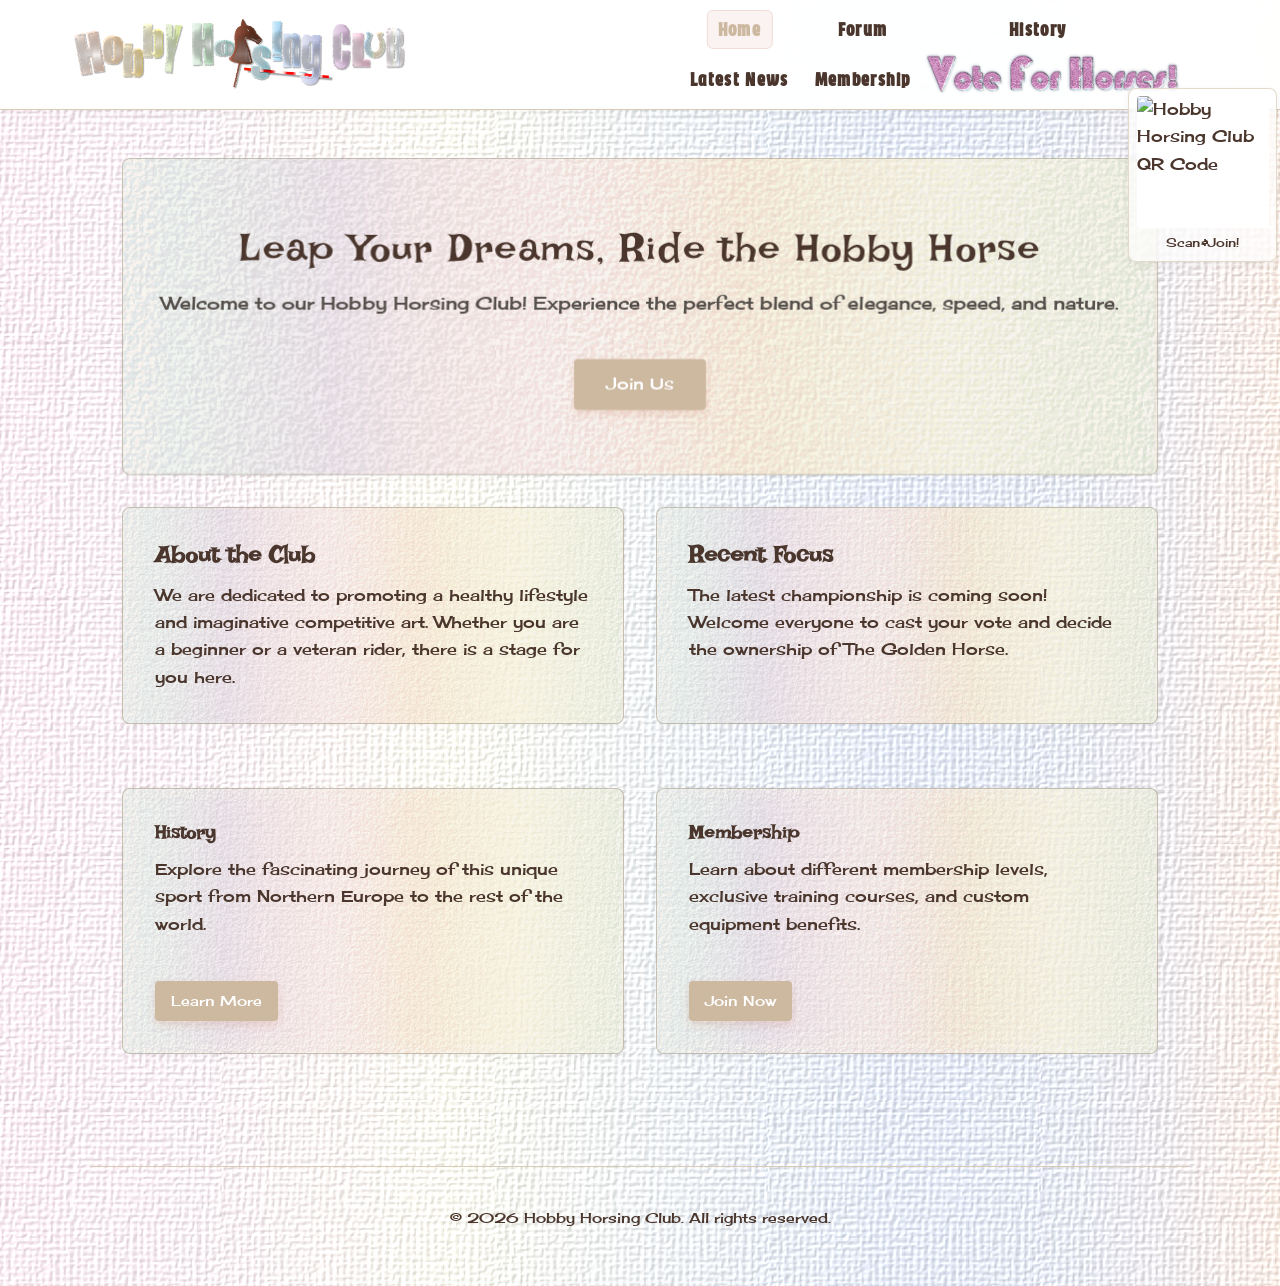
==== commit 7ef91e9f: "优化版权信息" ====
--- a/index.html
+++ b/index.html
@@ -65,7 +65,7 @@
 
     <!-- Footer -->
     <footer>
-        <p id="footer-copy">&copy; 2026 Hobby Horsing Club. Earthy handmade paper style home page. All rights reserved.</p>
+        <p id="footer-copy">&copy; 2026 Hobby Horsing Club. All rights reserved.</p>
     </footer>
     
     <div class="qr-float-card">
--- a/style.css
+++ b/style.css
@@ -45,7 +45,7 @@
 }
 body {
     background-color: #c6b58b;
-    background-image: url("./assets/Website Background.webp");
+    background-image: url("./assets/Background_new.webp");
     background-position: center center;
     background-size: cover;
     background-repeat: no-repeat;
@@ -72,7 +72,7 @@
 }
 header {
     width: 100%;
-    background-color: rgba(245, 240, 230, 0.96);
+    background-color: rgba(255, 255, 255, 0.96);
     border-bottom: 1px solid var(--card-border);
     box-shadow: 0 2px 10px rgba(46, 42, 39, 0.03);
     position: sticky; top: 0; z-index: 100; backdrop-filter: blur(4px);
